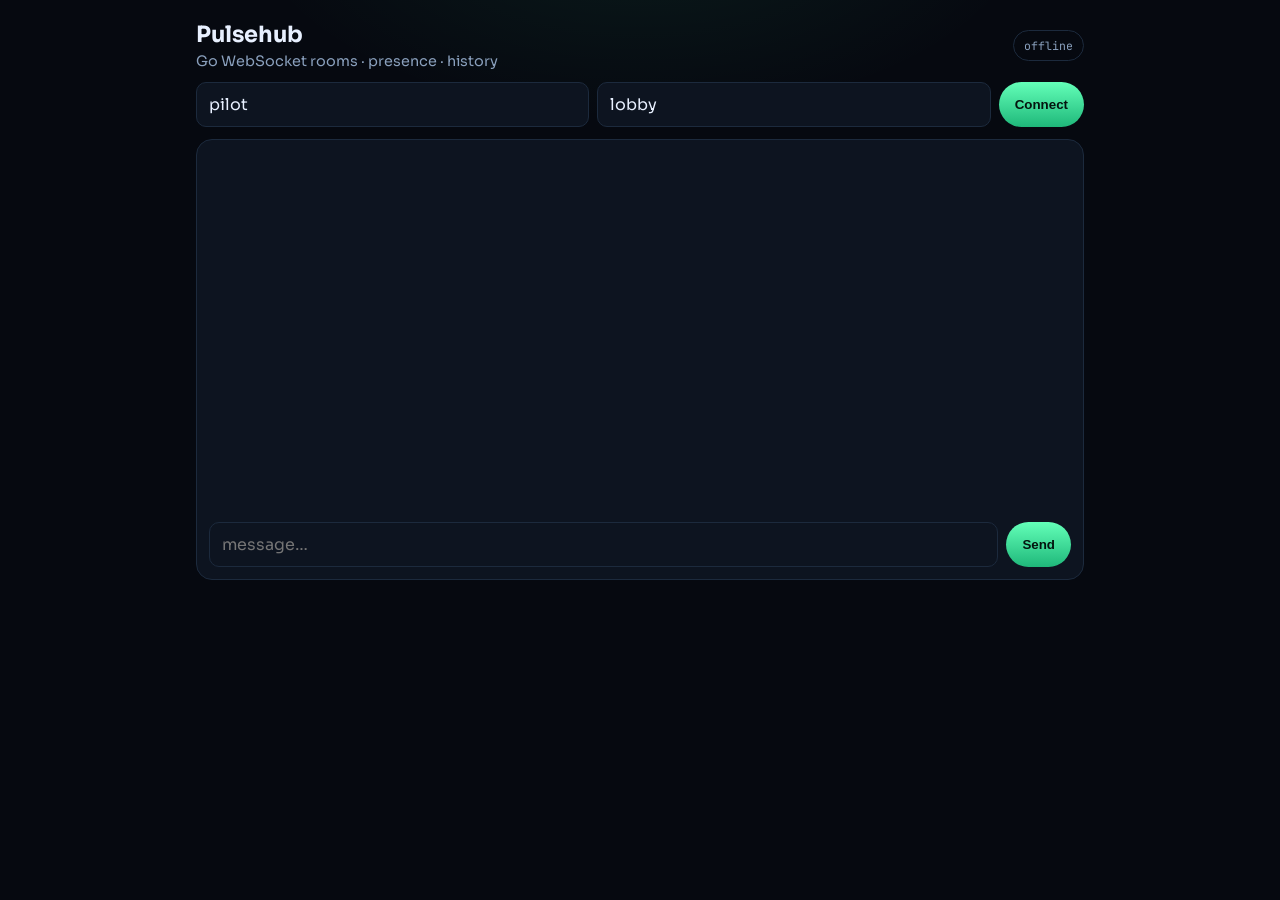
==== web/index.html @ 2cca6d77 "Ship pulsehub Heavyweight project with docs/ demo for GitHub Pages." ====
<!doctype html>
<html lang="en">
<head>
  <meta charset="utf-8" />
  <meta name="viewport" content="width=device-width, initial-scale=1" />
  <title>Pulsehub</title>
  <link rel="stylesheet" href="./style.css" />
  <link href="https://fonts.googleapis.com/css2?family=JetBrains+Mono:wght@400;600&family=Sora:wght@600;700&display=swap" rel="stylesheet" />
</head>
<body>
  <div class="shell">
    <header>
      <div>
        <h1>Pulsehub</h1>
        <p>Go WebSocket rooms · presence · history</p>
      </div>
      <span id="status" class="pill">offline</span>
    </header>
    <section class="join">
      <input id="name" placeholder="callsign" value="pilot" />
      <input id="room" placeholder="room" value="lobby" />
      <button id="connect">Connect</button>
    </section>
    <main>
      <div id="log" class="log"></div>
      <form id="form">
        <input id="msg" placeholder="message…" autocomplete="off" />
        <button type="submit">Send</button>
      </form>
    </main>
    <aside id="stats"></aside>
  </div>
  <script src="./app.js"></script>
</body>
</html>
---- web/style.css ----
:root {
  --bg: #060910; --panel: #0d1420; --line: #1c2a3d; --text: #e8f0ff;
  --muted: #8aa0bd; --mint: #3dffa8; --cyan: #7ec8ff;
  --font: Sora, system-ui, sans-serif; --mono: "JetBrains Mono", ui-monospace, monospace;
}
* { box-sizing: border-box; }
body {
  margin: 0; min-height: 100vh; font-family: var(--font); color: var(--text);
  background: radial-gradient(800px 420px at 50% -10%, rgba(61,255,168,.08), transparent 50%), var(--bg);
}
.shell { max-width: 920px; margin: 0 auto; padding: 20px 16px 32px; display: grid; gap: 12px; }
header { display: flex; justify-content: space-between; align-items: center; gap: 10px; }
h1 { margin: 0; font-size: 1.4rem; }
header p { margin: 4px 0 0; color: var(--muted); font-size: .9rem; }
.pill { font-family: var(--mono); font-size: .72rem; padding: 7px 10px; border-radius: 999px; border: 1px solid var(--line); color: var(--muted); }
.pill.on { color: var(--mint); border-color: rgba(61,255,168,.35); }
.join, form { display: flex; gap: 8px; flex-wrap: wrap; }
input {
  flex: 1; min-width: 120px; padding: 11px 12px; border-radius: 10px; border: 1px solid var(--line);
  background: var(--panel); color: var(--text); font: inherit;
}
button {
  padding: 11px 16px; border-radius: 999px; border: none; cursor: pointer; font-weight: 700;
  background: linear-gradient(180deg, #63ffb8, #1fb87a); color: #04140e;
}
main {
  background: var(--panel); border: 1px solid var(--line); border-radius: 16px; padding: 12px;
  display: grid; gap: 10px; min-height: 420px;
}
.log { height: 360px; overflow: auto; display: grid; gap: 6px; align-content: start; }
.line { font-family: var(--mono); font-size: .78rem; color: var(--muted); }
.line.chat { color: var(--text); }
.line.chat b { color: var(--cyan); font-weight: 600; }
.line.presence { color: var(--mint); }
aside { color: var(--muted); font-family: var(--mono); font-size: .75rem; }
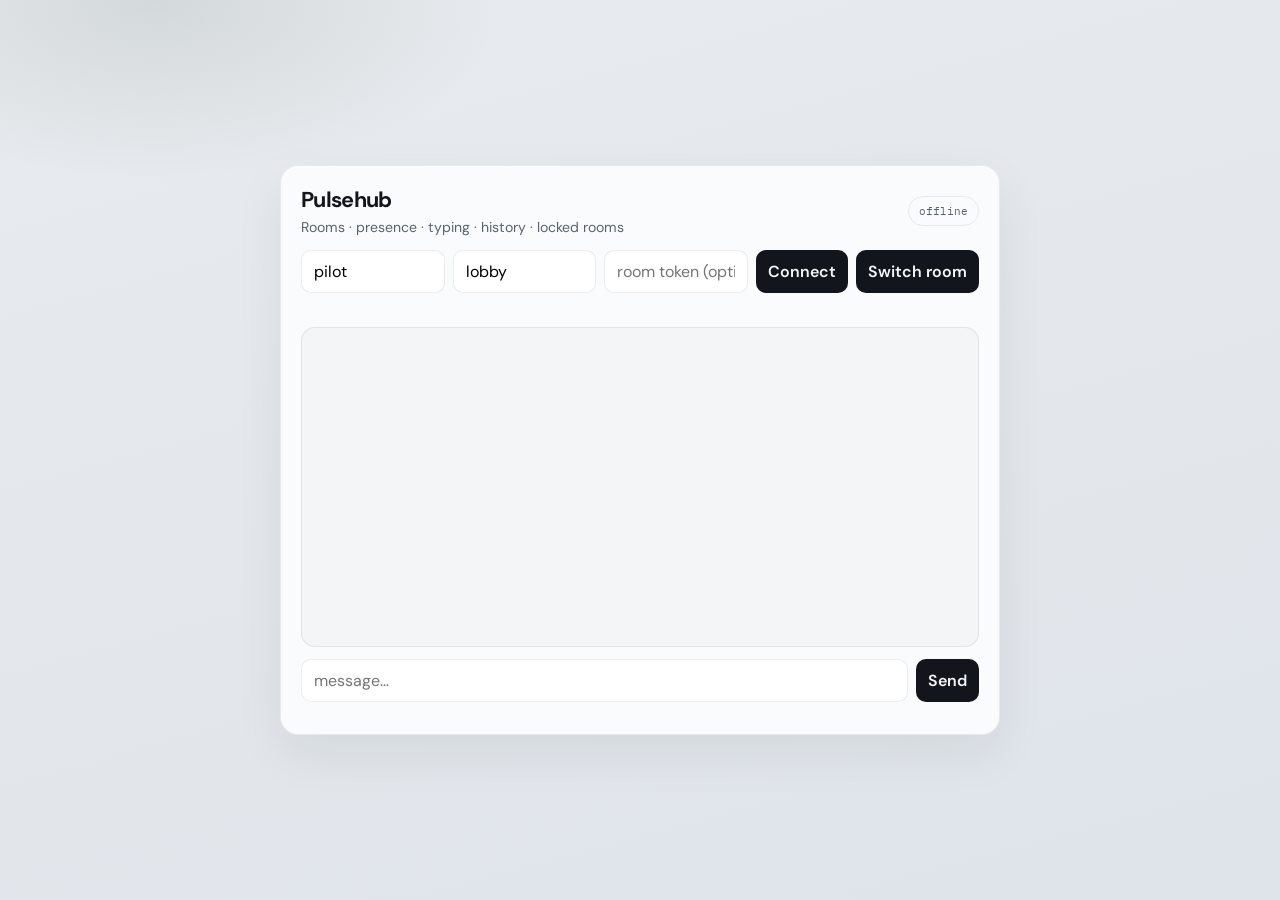
==== commit ae43f9cb: "Strengthen pulsehub with production-shaped upgrades Add typing indicators, roster, room switch, opti" ====
--- a/web/index.html
+++ b/web/index.html
@@ -5,22 +5,25 @@
   <meta name="viewport" content="width=device-width, initial-scale=1" />
   <title>Pulsehub</title>
   <link rel="stylesheet" href="./style.css" />
-  <link href="https://fonts.googleapis.com/css2?family=JetBrains+Mono:wght@400;600&family=Sora:wght@600;700&display=swap" rel="stylesheet" />
+  <link href="https://fonts.googleapis.com/css2?family=DM+Sans:wght@450;600;700&family=IBM+Plex+Mono:wght@400;600&display=swap" rel="stylesheet" />
 </head>
 <body>
   <div class="shell">
     <header>
       <div>
         <h1>Pulsehub</h1>
-        <p>Go WebSocket rooms · presence · history</p>
+        <p>Rooms · presence · typing · history · locked rooms</p>
       </div>
       <span id="status" class="pill">offline</span>
     </header>
     <section class="join">
       <input id="name" placeholder="callsign" value="pilot" />
       <input id="room" placeholder="room" value="lobby" />
+      <input id="token" placeholder="room token (optional)" />
       <button id="connect">Connect</button>
+      <button id="switch" type="button">Switch room</button>
     </section>
+    <p id="typing" class="typing"></p>
     <main>
       <div id="log" class="log"></div>
       <form id="form">
@@ -28,7 +31,6 @@
         <button type="submit">Send</button>
       </form>
     </main>
-    <aside id="stats"></aside>
   </div>
   <script src="./app.js"></script>
 </body>
--- a/web/style.css
+++ b/web/style.css
@@ -1,35 +1,47 @@
 :root {
-  --bg: #060910; --panel: #0d1420; --line: #1c2a3d; --text: #e8f0ff;
-  --muted: #8aa0bd; --mint: #3dffa8; --cyan: #7ec8ff;
-  --font: Sora, system-ui, sans-serif; --mono: "JetBrains Mono", ui-monospace, monospace;
+  --bg0: #e8ebef;
+  --bg1: #dfe4ea;
+  --ink: #12161c;
+  --muted: #5a626c;
+  --sage: #5a6b5c;
+  --panel: rgba(252, 253, 254, 0.9);
+  --line: rgba(18, 22, 28, 0.08);
+  --font: "DM Sans", "Segoe UI", sans-serif;
+  --mono: "IBM Plex Mono", ui-monospace, monospace;
 }
 * { box-sizing: border-box; }
 body {
-  margin: 0; min-height: 100vh; font-family: var(--font); color: var(--text);
-  background: radial-gradient(800px 420px at 50% -10%, rgba(61,255,168,.08), transparent 50%), var(--bg);
+  margin: 0; min-height: 100vh; font-family: var(--font); color: var(--ink);
+  background:
+    radial-gradient(700px 360px at 12% 0%, rgba(90,107,92,.14), transparent 50%),
+    linear-gradient(165deg, var(--bg0), var(--bg1));
+  display: grid; place-items: center; padding: 24px;
 }
-.shell { max-width: 920px; margin: 0 auto; padding: 20px 16px 32px; display: grid; gap: 12px; }
-header { display: flex; justify-content: space-between; align-items: center; gap: 10px; }
-h1 { margin: 0; font-size: 1.4rem; }
-header p { margin: 4px 0 0; color: var(--muted); font-size: .9rem; }
-.pill { font-family: var(--mono); font-size: .72rem; padding: 7px 10px; border-radius: 999px; border: 1px solid var(--line); color: var(--muted); }
-.pill.on { color: var(--mint); border-color: rgba(61,255,168,.35); }
-.join, form { display: flex; gap: 8px; flex-wrap: wrap; }
-input {
-  flex: 1; min-width: 120px; padding: 11px 12px; border-radius: 10px; border: 1px solid var(--line);
-  background: var(--panel); color: var(--text); font: inherit;
+.shell {
+  width: min(720px, 100%); background: var(--panel); border: 1px solid var(--line);
+  border-radius: 18px; padding: 20px; box-shadow: 0 18px 50px rgba(18,22,28,.07);
 }
-button {
-  padding: 11px 16px; border-radius: 999px; border: none; cursor: pointer; font-weight: 700;
-  background: linear-gradient(180deg, #63ffb8, #1fb87a); color: #04140e;
+header { display: flex; justify-content: space-between; align-items: center; margin-bottom: 14px; }
+h1 { margin: 0; font-size: 1.35rem; letter-spacing: -0.03em; }
+header p { margin: 4px 0 0; color: var(--muted); font-size: .88rem; }
+.pill {
+  font-family: var(--mono); font-size: .7rem; padding: 7px 10px; border-radius: 999px;
+  border: 1px solid var(--line); color: var(--muted);
 }
-main {
-  background: var(--panel); border: 1px solid var(--line); border-radius: 16px; padding: 12px;
-  display: grid; gap: 10px; min-height: 420px;
+.pill.on { color: var(--sage); border-color: rgba(90,107,92,.4); }
+.join, form { display: flex; gap: 8px; flex-wrap: wrap; margin-bottom: 12px; }
+input, button {
+  font: inherit; border-radius: 10px; border: 1px solid var(--line); padding: 10px 12px; background: #fff;
 }
-.log { height: 360px; overflow: auto; display: grid; gap: 6px; align-content: start; }
-.line { font-family: var(--mono); font-size: .78rem; color: var(--muted); }
-.line.chat { color: var(--text); }
-.line.chat b { color: var(--cyan); font-weight: 600; }
-.line.presence { color: var(--mint); }
-aside { color: var(--muted); font-family: var(--mono); font-size: .75rem; }
+input { flex: 1; min-width: 100px; }
+button { background: var(--ink); color: #f5f7f9; border: none; font-weight: 600; cursor: pointer; }
+button:hover { background: #2a3038; }
+.log {
+  height: 320px; overflow: auto; background: #f3f5f7; border-radius: 14px; padding: 12px;
+  font-family: var(--mono); font-size: .78rem; margin-bottom: 12px; border: 1px solid var(--line);
+}
+.line { margin: 0 0 8px; line-height: 1.4; }
+.line .meta { color: var(--muted); }
+.line.chat .from { color: var(--sage); font-weight: 600; }
+.line.sys { color: var(--muted); font-style: italic; }
+.typing { color: var(--muted); font-size: .75rem; min-height: 1.1em; margin: 0 0 8px; }
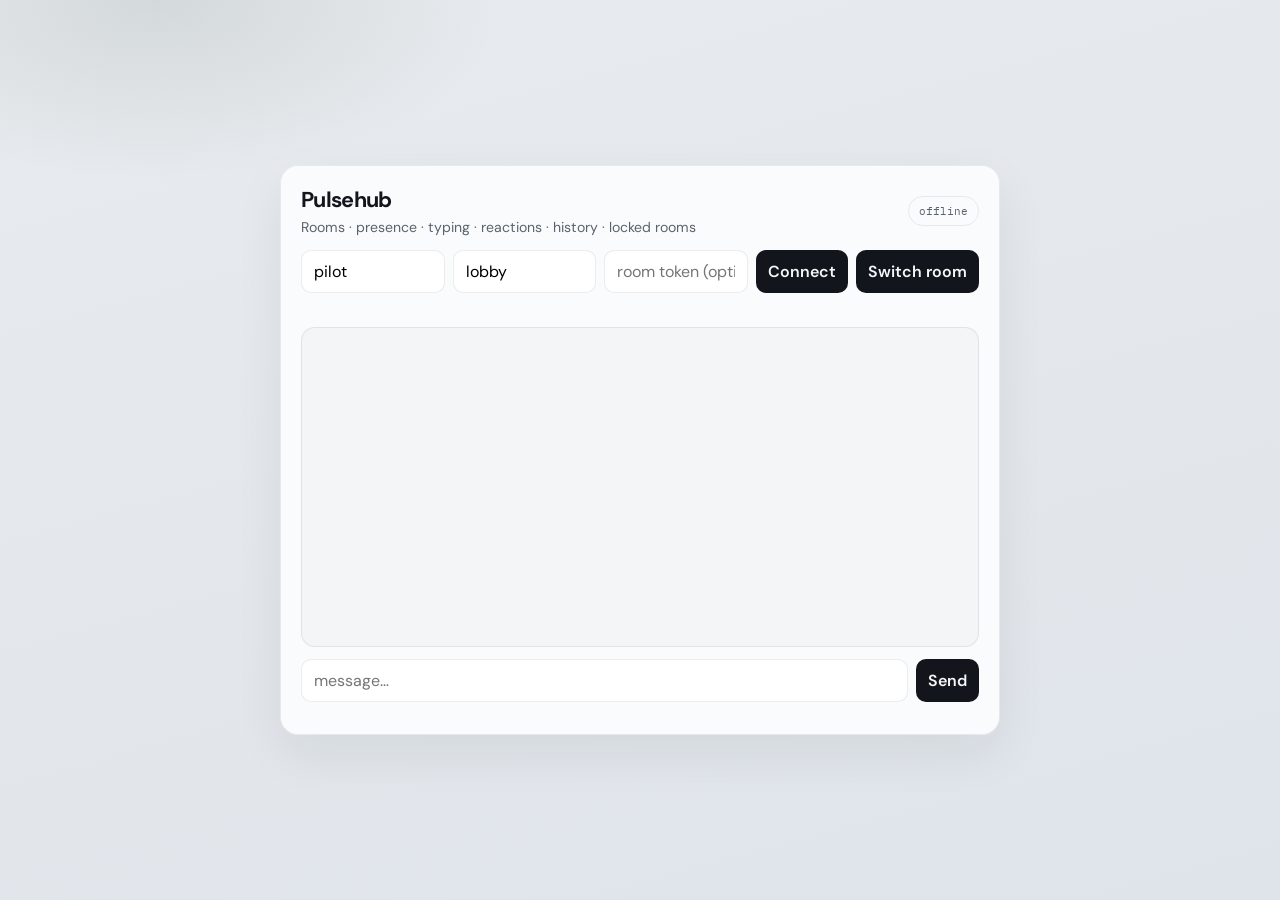
==== commit e8ebed95: "Add message reactions, CI, and contributor docs" ====
--- a/web/index.html
+++ b/web/index.html
@@ -12,7 +12,7 @@
     <header>
       <div>
         <h1>Pulsehub</h1>
-        <p>Rooms · presence · typing · history · locked rooms</p>
+        <p>Rooms · presence · typing · reactions · history · locked rooms</p>
       </div>
       <span id="status" class="pill">offline</span>
     </header>
